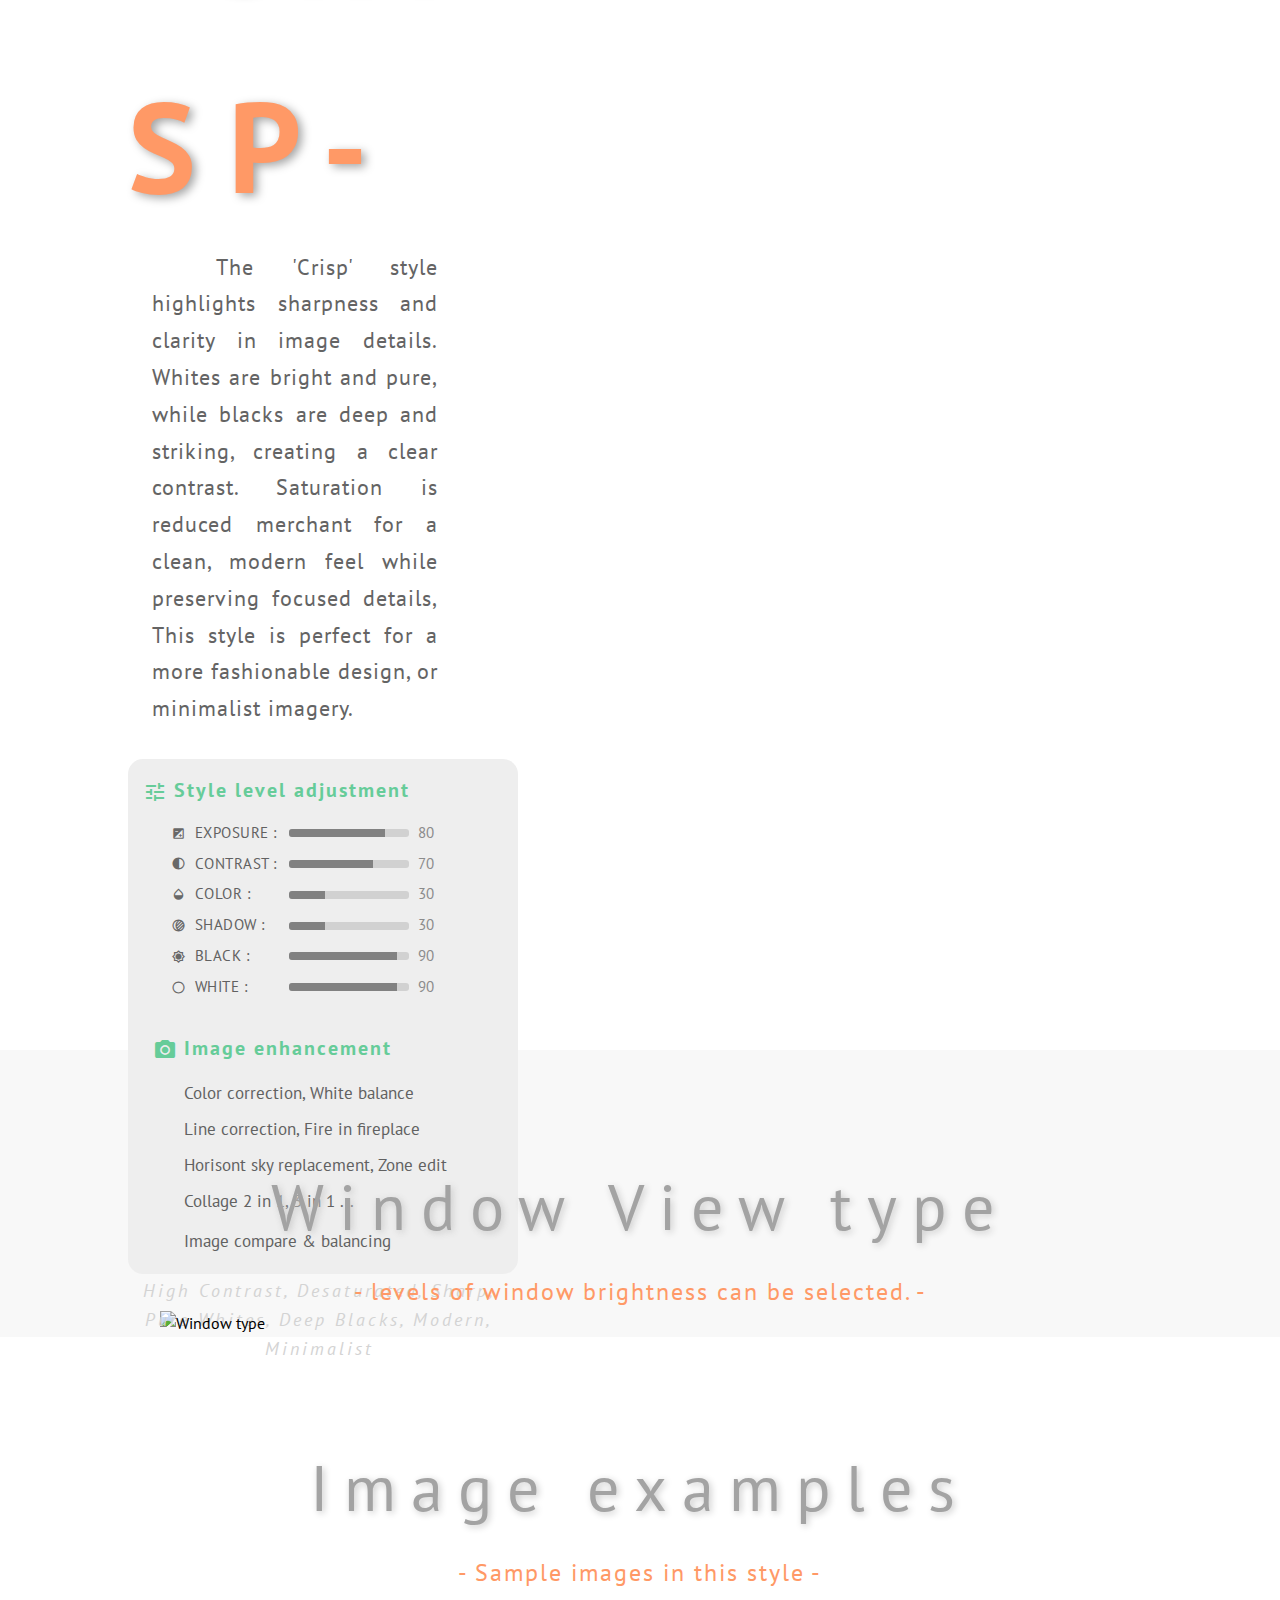
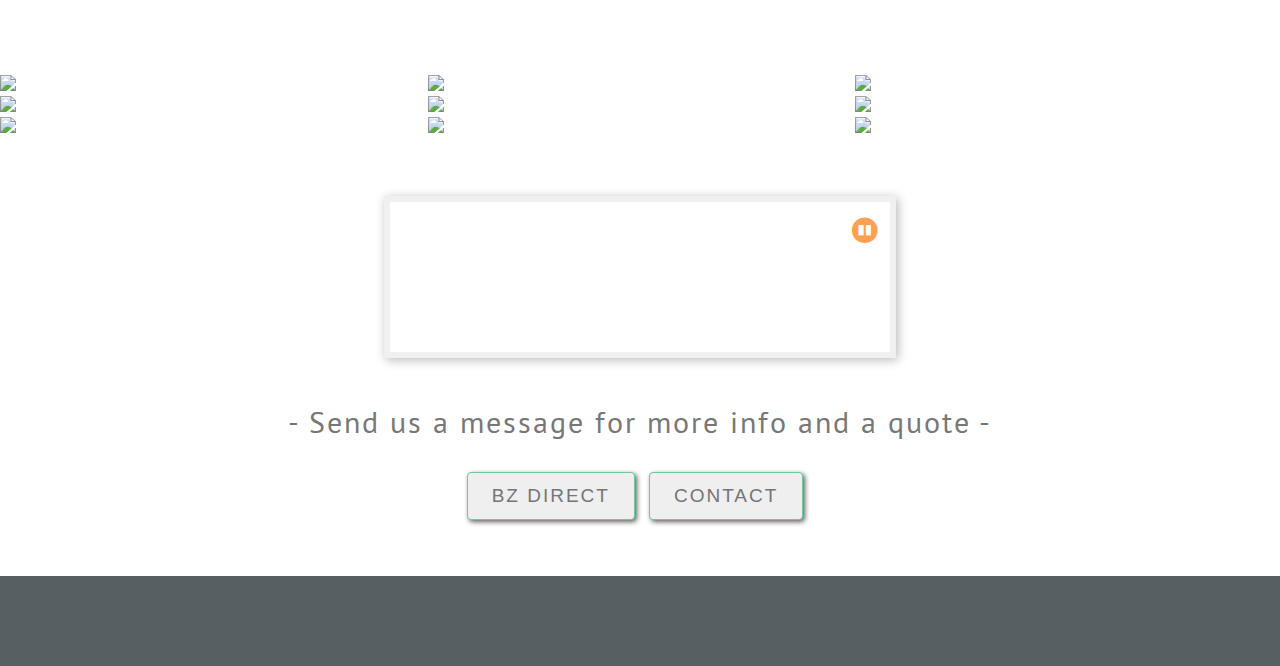
==== Crisp.html @ e900e93d "Add files via upload" ====
<!DOCTYPE html>
<html lang="en">
  <head>
    <meta charset="UTF-8" />
    <meta name="viewport" content="width=device-width, initial-scale=1.0" />
    <title>Premium real eatate Photo edit : Crisp style</title>
    <link
      rel="stylesheet"
      href="https://cdnjs.cloudflare.com/ajax/libs/aos/2.3.4/aos.css"
    />
    <link rel="stylesheet" href="style-crisp.css" />
    <link
      href="https://fonts.googleapis.com/css2?family=Material+Symbols+Outlined"
      rel="stylesheet"
    />
    <link
      href="https://fonts.googleapis.com/icon?family=Material+Icons"
      rel="stylesheet"
    />
    <!-- <link href="https://fonts.googleapis.com/css2?family=Material+Symbols+Outlined" rel="stylesheet" /> -->
    <link rel="stylesheet" href="https://cdnjs.cloudflare.com/ajax/libs/font-awesome/4.7.0/css/font-awesome.min.css">

    <style>
      @import url("https://fonts.googleapis.com/css2?family=PT+Sans:ital,wght@0,400;0,700;1,400;1,700&display=swap");
    </style>
    
    <!-- <style>
        .material-symbols-outlined {
          font-variation-settings:
          'FILL' 0,
          'wght' 300,
          'GRAD' 0,
          'opsz' 22
          
          
        }
        </style> -->


        <style>
       ::selection {
            background-color: #66cc99;
        }

        </style>

    <link rel="icon" type="image/svg+xml" href="Media/favicon.svg">
    <link rel="alternate icon" type="image/png" href="Media/favicon.png">
    <button onclick="topFunction()" id="btnGototop" title="Go to top" class="fa fa-angle-double-up"></button>
      
  </head>
  <body>
    <div class="container">


<!-- 
      <div id="anchor-tag">
        <a href="Media/Crisp/Bathroom_Crisp_SFT_sv4_102.jpg">
            <img src="Media/Crisp/Bathroom_Crisp_SFT_sv4_102.jpg" />
        </a>
        <a href="img/img2.jpg">
            <img src="img/thumb2.jpg" />
        </a>
        ...
    </div> -->

      
      <main>
        <section class="profile-section">
          <div class="text-content" data-aos="fade-right">
            <h1 class="edit-style">PREMIUM REAL ESTATE</h1>
            <h2 class="name">- C R I S P -</h2>
            <p class="description" style="text-indent: 4rem">
              The 'Crisp' style highlights sharpness and clarity in image details. Whites are bright and pure, while blacks are deep and striking, creating a clear contrast. Saturation is reduced merchant for a clean, modern feel while preserving focused details, This style is perfect for a more fashionable design, or minimalist imagery.
            </p>

            <div class="footer-header" style="justify-content: space-between">
              <div class="skilldiv">
                <span class="topic-FH">
                  <i class="material-icons">&#xe429;</i> Style level
                  adjustment</span
                >
                <div class="skills">
                  <div class="skill">
                    <span
                      class="material-symbols-outlined"
                      id="material-symbols-outlined-fix"
                    >
                      exposure
                    </span>
                    <span class="skill-label"> EXPOSURE :</span>
                    <div class="skill-bar">
                      <div class="skill-level" style="width: 80%"></div>
                    </div>
                    <span class="skill-value">80</span>
                  </div>

                  <div class="skill">
                    <span
                      class="material-symbols-outlined"
                      id="material-symbols-outlined-fix"
                    >
                      contrast
                    </span>
                    <span class="skill-label"> CONTRAST : </span>
                    <div class="skill-bar">
                      <div class="skill-level" style="width: 70%"></div>
                    </div>
                    <span class="skill-value">70</span>
                  </div>

                  <div class="skill">
                    <span
                      class="material-symbols-outlined"
                      id="material-symbols-outlined-fix"
                    >
                      opacity
                    </span>
                    <span class="skill-label"> COLOR :</span>
                    <div class="skill-bar">
                      <div class="skill-level" style="width: 30%"></div>
                    </div>
                    <span class="skill-value">30</span>
                  </div>

                  <div class="skill">
                    <span
                      class="material-symbols-outlined"
                      id="material-symbols-outlined-fix"
                    >
                      ev_shadow
                    </span>
                    <span class="skill-label"> SHADOW :</span>
                    <div class="skill-bar">
                      <div class="skill-level" style="width: 30%"></div>
                    </div>
                    <span class="skill-value">30</span>
                  </div>

                  <div class="skill">
                    <span
                      class="material-symbols-outlined"
                      id="material-symbols-outlined-fix"
                    >
                      brightness_7
                    </span>
                    <span class="skill-label"> BLACK :</span>
                    <div class="skill-bar">
                      <div class="skill-level" style="width: 90%"></div>
                    </div>
                    <span class="skill-value">90</span>
                  </div>

                  <div class="skill">
                    <span
                      class="material-symbols-outlined"
                      id="material-symbols-outlined-fix"
                    >
                      circle
                    </span>
                    <span class="skill-label"> WHITE :</span>
                    <div class="skill-bar">
                      <div class="skill-level" style="width: 90%"></div>
                    </div>
                    <span class="skill-value">90</span>
                  </div>
                </div>
              </div>

              <!-- ช่อง 2 -->

              <div class="skilldiv2">
                <span class="topic-FH">
                  <i class="material-icons">&#xe3b0;</i> Image enhancement</span
                >
                <div class="skills">
                  <div class="skill2">
                    <span class="skill-label">
                      Color correction, White balance
                    </span>
                  </div>

                  <div class="skill2">
                    <span class="skill-label">
                      Line correction, Fire in fireplace</span
                    >
                  </div>

                  <div class="skill2">
                    <span class="skill-label">
                      Horisont sky replacement, Zone edit
                    </span>
                  </div>

                  <div class="skill2">
                    <span class="skill-label">
                      Collage 2 in 1, 3 in 1 ...
                    </span>
                  </div>

                  <div class="skill2">
                    <span class="skill-label"> </span>
                  </div>

                  <div class="skill2">
                    <span class="skill-label"> Image compare & balancing</span>
                  </div>
                </div>
              </div>
            </div>
            <div class="keyword">
              <p class="keyword-style">
                High Contrast, Desaturated, Sharp, Pure Whites, Deep Blacks, Modern, Minimalist
              </p>
            </div>
            <!-- <button class="email-btn">EMAIL ME</button> -->
          </div>

          <div class="image-content" data-aos="fade-left">
            <a href="https://baezeni.com/home" target="_blank"><img
              src="Media/baezeni-logos-idzjMY-PIu.png"
              alt="Logo"
              class="logo"
              
            /></a>
          </div>
        </section>

      </main>


       



      <section class="picture-section">
        <br />
        <p class="style-title">Window View type</p>
        <p class="style-subtitle" >
          - levels of window brightness can be selected. -
        </p>
       

        <img
          src="/Media/window-type.png"
          alt="Window type"

          class="img-window"
          class="image-examples"
          data-aos="fade-up"
          data-aos-duration="1500"
  
        />

      </section>

      <section class="image-examples"
    

        data-aos="fade-zoom-in"
        data-aos-easing="ease-in-back"
        data-aos-delay="400"
        data-aos-offset="0"
      >
        <p class="style-title">Image examples</p>
        <p class="style-subtitle">
            - Sample images in this style -
          </p>
        <br />
        <br />
        <br />
        <div class="box-img" > 
          <div class="img-log">
            
            <img src="/Media/Crisp/Kitchen_Crisp_553115-420-1_038_1.jpg" />
            <img src="/Media/Crisp/Bedroom_Crisp_01.jpg" />
            <img src="/Media/Crisp/Livingroom_Crisp_sv357_17.jpg" />
           
          </div>

          <div class="img-log">
            <img src="/Media/Crisp/Livingroom_Crisp_KT_DSC_5914.jpg" />
            <img src="/Media/Crisp/Kitchen_Crisp_KT_DSC_6404.jpg" />
            <img src="/Media/Crisp/Bedroom_Crisp_KT_DSC_5942.jpg" />
      
          </div>

          <div class="img-log">
            <img src="/Media/Crisp/Bathroom_Crisp_SFT_sv4_102.jpg" />
            <img src="/Media/Crisp/Bedroom_Crisp_KT_DSC_2190.jpg" />
            <img src="/Media/Crisp/Kitchen_Crisp_KT_DSC_9840.jpg" />
          
          </div>
        </div>
      </section>




      <section class="video">
        <br />

          <!-- <button id="BtnPlayPause" onclick="PlaypauseFunction()">
            <i class="fa fa-play-circle" id="playPauseIcon"></i>
          </button> -->
       
          
          <section class="video-section">
            <div class="div-btnplaypause">
              <a id="BtnPlayPause" onclick="PlaypauseFunction()">
                <i class="fa fa-pause-circle" id="playPauseIcon"></i>
              </a>
            </div> 
            
            <video autoplay muted loop id="myVideo">
              <source src="/Media/PhotoEstate_09-01-2025.mp4" type="video/mp4">
            </video>
          </section>
          <!-- <button id="BtnPlayPause" onclick="PlaypauseFunction()">
            <i class="fa fa-play-circle" id="playPauseIcon"></i>
          </button>
                   
        <section class="video-section">
   
          <video autoplay muted loop id="myVideo" >
            <source src="/Media/PhotoEstate_09-01-2025.mp4" type="video/mp4">
          </video>


     

        </section> -->


<div class="contact">
  <p class="style-subtitle-grey">
    - Send us a message for more info and a quote -
  </p>
  <br>
  <a href="https://bzdirect.baezeni.com" target="_blank"><button class="button" >
  BZ DIRECT
  </button></a> 

  <a href="https://baezeni.com/contact?interested=photo" target="_blank"><button class="button" >
    CONTACT
    </button></a> 

</div>

    
        <!-- <h2>

          fdfdsgf
        </h2> -->
 
        <br>
      
      </section>


<footer>


    <div class="footer">
        <div class="footer-content">
            <br>
        <div class="footer-section about">
            <h1 class="logo-text">
</div>
</footer>

    </div>

    <script src="https://cdnjs.cloudflare.com/ajax/libs/aos/2.3.4/aos.js"></script>
    <script src="script.js"></script>
  </body>
</html>
---- style-crisp.css ----
/* Global Styles */
* {
    margin: 0;
    padding: 0;
    box-sizing: border-box;

  
}


body {
    font-family: PT Sans , serif;
    line-height: 1.6;
    background-color: #ffffff;
    
    
}


.material-icons{
    vertical-align: middle;
    font-size: 30px;
}


#material-symbols-outlined-fix{
    vertical-align: middle;
    text-align: right;
    font-size: 15px;
    color: rgb(104, 104, 104);

}

.container {
    /* max-width: 1400px; */
    width: 100%;
    margin: 0 auto;
    /* padding: 20px; */
}

/* Header */
header {
    width: 1700px;
    position: relative;
    margin-bottom: 40px;
}

/* Profile Section */
.profile-section {
    display: grid;
    align-content: center;
    grid-template-columns: 0.6fr 1fr;
    gap: 0px;
    padding-left: 8rem;
    width: 100%;
    height: 1050px;
    /* background-color: #ffffff; */
    background-image: url('/Media/Livingroom_Crisp_sv357_17.jpg');
    background-size: cover;
    background-repeat: no-repeat;
    background-position: center;
    
    }


.image-content {
    position: relative;
    height: 1000px;
    overflow: hidden;

}

.image-content .preview-style {
    width: 100%;
    height: 100%;
    object-fit: cover; 
    /* object-position: inherit; */

}

.logo {
    position: absolute;
    top: 0px;
    right: 35px;
    width: 300px;
    /* height: auto; */
    z-index: 10; /* Ensure logo stays on top */
}

.text-content {
    padding-right: 20px;
    margin-right: 35px;
    /* background-color: #f0f0f0; */
    
}



.edit-style {
    font-size: 2rem;
    color: #919191;
    /* margin-bottom: 10px; */
    margin-top: 50px;
    letter-spacing: 5px;
    font-weight:500;
    font-style: italic;
    z-index: 1;
    /* background-color: #f1f1f1 ; */
    
}

.name {
    font-size: 8rem;
    margin-top: 0px ;
    margin-bottom: 0px;
    color: #ff9966;
    text-shadow: #a5a5a5 4px 3px 10px;
    /* text-shadow: #fff 1px 1px 0; */
}

.description {
    font-weight:lighter;
    margin-bottom: 2rem;
    padding-right: 5rem;
    padding-left: 1.5rem;
    color: #646464;
    line-height: 2.3rem;
    font-size: 22px;
    /* background-color: #fff, ; */
    text-align:justify;
    letter-spacing: 1px;

    /* letter-spacing: 0.4rem; */
    
  
}

/* Skills */
.footer-header{

    padding: 15px 15px 0;
    background-color: #eeeeee;
    border-radius: 15px;
    margin-top :30px;
    display: flex;
    justify-content: space-between;
    /* align-items: center; */
    flex-wrap: wrap;
    gap: 1rem;


    }
    

.keyword-style{
    margin-top: 3px;
    color: rgb(211, 211, 211);
    font-size: 18px;
    text-align: center;
    letter-spacing: 3px;
    /* background-color: #f7f7f7; */
    padding-right: 0.5rem;
    font-style: italic;
    
    
    

}


.skills {
    
    width: fit-content;
    width: 350px;
    /* margin-bottom: 22px; */
    /* background-color: #ffffff; */
    padding: 0.8rem;
    /* border-radius: 8px; */
    
    
    
    
}

/* ..material-symbols-outlined {
    vertical-align: baseline;

} */

.topic-FH{
    font-size: 20px;
    font-weight:700;
    color: #66cc99;
    letter-spacing: 2px;

}

.skill {
    font-weight: lighter;
    margin-bottom: 2px;
    display: grid;
    grid-template-columns: 30px 85px 120px 30px;
    /* grid-template-columns: 80px 1.4fr 30px; */
    /* grid-template-columns: 120px 1.5fr 30px; */
    line-height: 1.8rem;
    align-items: center;
    /* gap: 15px; */
    gap: 9px;
    font-size: 15px;
    color: #616161;
    letter-spacing: 0.5px;
    /* padding-left: 18px; */
    
    
}
/* 
.skill-label-icon{
text-align: center;

} */

.skill-bar {
    height: 8px;
    background-color: #d1d1d1;
    border-radius: 3px;
    overflow: hidden;
}

.skill-level {
    height: 100%;
    background-color: #818181;
    transition: width 1s ease-in-out;
        align-items: center;
}

.skill-value {
    /* font-weight: bold; */
    font-size: 15px;
    vertical-align: baseline;
    align-items: center;
    color: #8b8b8b;
    
}


/* .skill-bar {
    height: 8px;
    background-color: #e0e0e0;
    border-radius: 3px;
    overflow: hidden;
}

.skill-level {
    height: 100%;
    background-color: #bbbbbb;
    transition: width 1s ease-in-out;
        align-items: center;
} */


.skilldiv2{
    padding-left: 10px;
}

.skill2 {
    font-weight: lighter;
    margin-bottom: 4px;
    display: grid;
    /* grid-template-columns: 120px 1.5fr 30px; */
    line-height: 2rem;
    align-items: center;
    gap: 15px;
    font-size: 17px;
    color: #616161;
    padding-left: 18px;

}

.skill-label2 {
    /* font-weight: bold; */
    font-size: 15px;
    vertical-align: baseline;
    align-items: center;
    color: #999999;

    
}


/* Modal */
/* .modal {
    display: none;
    position: fixed;
    top: 0;
    left: 0;
    width: 100%;
    height: 100%;
    background-color: rgba(0,0,0,0.9);
    z-index: 1000;
}

.modal-content {
    margin: auto;
    display: block;
    max-width: 100%;
    max-height: 90vh;
}

.close {
    position: absolute;
    right: 25px;
    top: 10px;
    color: #f1f1f1;
    font-size: 40px;
    cursor: pointer;
}
 */



.picture-section {
    background-color: rgb(248, 248, 248);

}

.picture-section .img-window{

    display: block;
    margin-left: auto;
    margin-right: auto;
    width: 75%;

}




.style-title{
    font-size: 4rem;
    padding-top: 80px;
    color: hwb(0 64% 36%);
    font-weight: lighter;
    text-align: center;
    letter-spacing: 15px;
    /* margin-top: 10px;
    background-color: #fff, ; */
    text-shadow: #c9c9c9 2px 2px 7px;

}


.style-subtitle{
    margin-top: 15px;
    text-align: center;
    font-size: 1.5rem;
    color: #ff9966;
    font-weight: lighter;
    letter-spacing: 2px;
}



.style-subtitle-grey{
    margin-top: 10px;
    text-align: center;
    font-size: 1.9rem;
    color: #777777;
    font-weight: lighter;
    letter-spacing: 2px;
}




/* .image-examples{



} */

.image-examples{
width: 100%;
display: flex;
flex-direction: column;
justify-content: center;
text-align: center;
margin: 20px 60px 0px 0px;
background-color: #ffffff;


/* -webkit-user-select: none; 
-ms-user-select: none; 
user-select: none;  */
}


.box-img{
display: flex;
flex-direction: row;
justify-content: space-between;
align-items:center;
margin-bottom: 8px;

}

.img-log{
    display: flex;
    flex-direction: column;
    /* width: 33.1%; */
    width: 33.2%;

}


.img-log img{
    padding-top: 5px;
    user-select: none;
}



/* Responsive Design */
@media (max-width: 992px) {
    .image-content {
        height: 560px;
    }
    
    .logo {
        width: 220px;
    }
}

@media (max-width: 768px) {
    .profile-section {
        grid-template-columns: 0.5fr;
    }
    
    .text-content {
        padding-right: 0;
        order: 2; /* Move text content below image on mobile */
    }
    
    .image-content {
        order: 1; /* Move image to top on mobile */
        height: 560px;
    }
    
    .skill {
        grid-template-columns: 100px 0.5fr 40px;
    }
    
    .name {
        font-size: 2.5rem;
    }
}

@media (max-width: 475px) {
    .container {
        padding: 10px;
    }
    
    .name {
        font-size: 2rem;
    }
    
    .skill {
        grid-template-columns: 80px 0.5fr 30px;
    }
    
    .image-content {
        height: 576px;
    }
    
    .logo {
        width: 90px;
        top: 10px;
        right: 10px;
    }

    /* .style-title{
        font-size: 2rem;
        padding-top: 30px;
        letter-spacing: 10px;
    }
    
    
    .style-subtitle{
        text-align: center;
        font-size: 0.5rem;
        color: #ff9966;
        font-weight: lighter;
        letter-spacing: 1px;
    } */
    
}





/* Add these styles to your styles.css file */
.modal {
    display: none;
    position: fixed;
    top: 0;
    left: 0;
    width: 100%;
    height: 100%;
    background-color: rgba(31, 31, 31, 0.9);
    z-index: 1000;
    justify-content: center;
    align-items: center;
    padding: 20px;
    user-select: none;
}

.modal-content {
    max-width: 80%;
    max-height: 80vh;
    object-fit: contain;
    margin: auto;
    display: block;
}

.close {
    position: absolute;
    top: 15px;
    right: 35px;
    color: #f1f1f1;
    font-size: 80px;
    font-weight: bold;
    cursor: pointer;
    z-index: 1001;
    transition: color 0.3s ease;
}

.close:hover {
    color: #bbb;
}

/* Add hover effect to gallery images */
.img-log img {
    transition: opacity 0.3s ease;
}

.img-log img:hover {
    opacity: 0.5;
}

/* Navigation buttons */
.nav-btn {
    position: absolute;
    top: 50%;
    transform: translateY(-50%);
    background-color: rgba(255, 255, 255, 0.1);
    color: #fff;
    border: none;
    padding: 15px 25px;
    cursor: pointer;
    font-size: 24px;
    transition: all 0.3s ease;
    z-index: 1001;
    border-radius: 5px;
}

.nav-btn:hover {
    background-color: rgba(255, 255, 255, 0.2);
}

.prev-btn {
    left: 20px;
}

.next-btn {
    right: 20px;
}

/* Disable button styles */
.nav-btn:disabled {
    opacity: 0.5;
    cursor: not-allowed;
}

/* Responsive adjustments */
@media (max-width: 768px) {
    .nav-btn {
        padding: 10px 15px;
        font-size: 18px;
    }
    
    .close {
        right: 15px;
        top: 10px;
        font-size: 30px;
    }
}


.video-section{
    height: 500px;
    /* background-color: #ffffff; */


}




.footer{
    height: 90px;
    background-color: #575f63;


}



#btnGototop {
    display: none; /* Hidden by default */
    position: fixed; /* Fixed/sticky position */
    bottom: 80px; /* Place the button at the bottom of the page */
    right: 40px; /* Place the button 30px from the right */
    z-index: 99; /* Make sure it does not overlap */
    border: none; /* Remove borders */
    outline: none; /* Remove outline */
    background-color: #66cc99; /* Set a background color */
    color: white; /* Text color */
    cursor: pointer; /* Add a mouse pointer on hover */
    padding: 20px; /* Some padding */
    width: 60px;
    height: 60px;
    border-radius: 0 px; /* Rounded corners */
    font-size: 30px; /* Increase font size */
    align-items: center;
  }
  
  #btnGototop:hover {
    background-color: #c9c9c9; /* Add a dark-grey background on hover */
  }




  #prevent-select {
    -webkit-user-select: none; /* Safari */
    -ms-user-select: none; /* IE 10 and IE 11 */
    user-select: none; /* Standard syntax */
  }


  .video{
    padding-top: 30px;
    padding-bottom: 30px;
    display: block;
    margin: 0 auto;
    /* background-color: rgb(238, 238, 238); */
    background-image: url('/Media/subbanner.jpg');
    background-repeat: no-repeat;
    background-size: cover;
    
    

  }
  .video-section {
    position: relative; /* Make this a positioning context */
    display: block;
    margin: 0 auto;
    width: 40%;
    text-align: center;
    height: max-content;

  }
  
  #myVideo {
    position: relative;
    width: 100%;
    max-width: 1100px;
    height: auto;
    border: 6px solid #f0f0f0;
    box-shadow: #b9b9b9 2px 2px 10px;
    display: block;
    margin: 0 auto;
  }


  
.div-btnplaypause{
    
    position: absolute;
    top: 0px;  /* Distance from top */
    right: 1px; /* Distance from right */
    z-index: 2; /* Ensure button stays above video */
}
    
     /* position: relative;
  display: inline-block; */
  
  


  
 #BtnPlayPause{
    
    display: block;
    width: 60px;
    font-size: 30px;
    padding: 10px;
    border: none;
    color: #ffa053;
    cursor: pointer;
    background: transparent; /* Make background transparent */
    text-decoration: none; /* Remove underline from anchor tag */
    text-shadow: #ffffff 2px 1px 3px;

 }


 #BtnPlayPause:hover{
    color: rgb(65, 65, 65);


 }

 .contact{
    padding-top: 30px;
    color: #8f8f8f;
    display: block;
    margin: 0 auto;
    text-align: center;
  }
 /* 
.contact-btn{
    margin: 0 4px;
    border: none; 
    outline: none; 
    background-color: #acacac; 
    color: rgb(255, 255, 255); 
    padding: 15px; 
    font-size: 20px;
    font-weight: 300;
    border-radius: 5px;
    letter-spacing: 2px;
    box-shadow: #979797 2px 2px 5px;
}

.contact-btn:hover{
    background-color: #66cc99;
    box-shadow: #ffffff 2px 2px 30px;
    text-shadow: #b8b8b8 2px 2px 1px;
}

.contact-btn:active{
    background-color: #5a5a5a;
}
 */

 .button {
    
    display: inline-block;
    padding: 12px 24px;
    margin-right: 10px;
    border: 1px solid #66cc99;
    border-radius: 4px;
    transition: all 0.2s ease-in;
    position: relative;
    overflow: hidden;
    font-size: 19px;
    cursor: pointer;
    color: rgb(117, 117, 117);
    z-index: 1;
    letter-spacing: 2px;
    box-shadow: #616161 2px 2px 5px;
  }
  
  .button:before {
    content: "";
    position: absolute;
    left: 50%;
    transform: translateX(-50%) scaleY(1) scaleX(1.25);
    top: 100%;
    width: 140%;
    height: 180%;
    background-color: rgba(0, 0, 0, 0.05);
    border-radius: 50%;
    display: block;
    transition: all 0.5s 0.1s cubic-bezier(0.55, 0, 0.1, 1);
    z-index: -1;
  }
  
  .button:after {
    content: "";
    position: absolute;
    left: 55%;
    transform: translateX(-50%) scaleY(1) scaleX(1.45);
    top: 180%;
    width: 160%;
    height: 190%;
    background-color: #66cc99;
    border-radius: 50%;
    display: block;
    transition: all 0.5s 0.1s cubic-bezier(0.55, 0, 0.1, 1);
    z-index: -1;
  }
  
  .button:hover {
    color: #ffffff;
    border: 1px solid #66cc99;
  }
  
  .button:hover:before {
    top: -35%;
    background-color: #414141;
    transform: translateX(-50%) scaleY(1.3) scaleX(0.8);
  }
  
  .button:hover:after {
    top: -45%;
    background-color: #66cc99;
    transform: translateX(-50%) scaleY(1.3) scaleX(0.8);
  }

  /* .highlight {
    background-color: yellow;
  } */
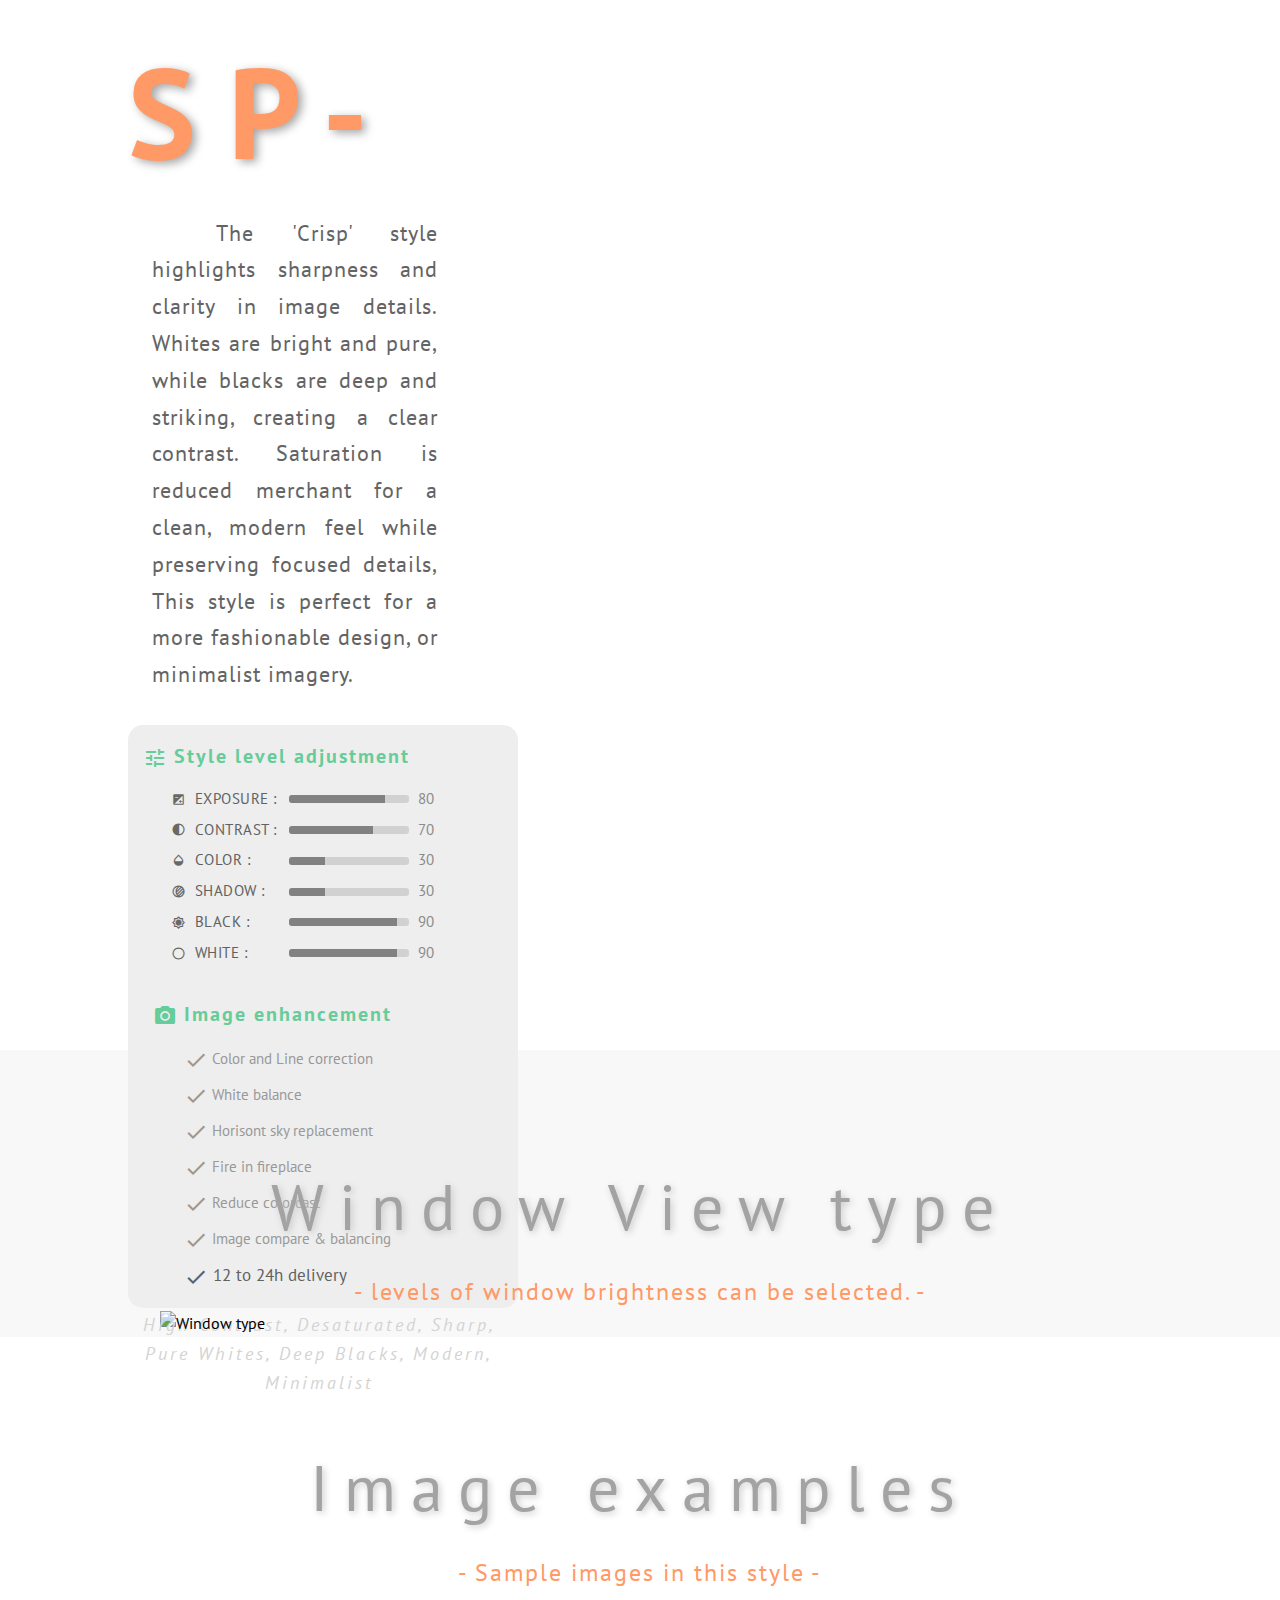
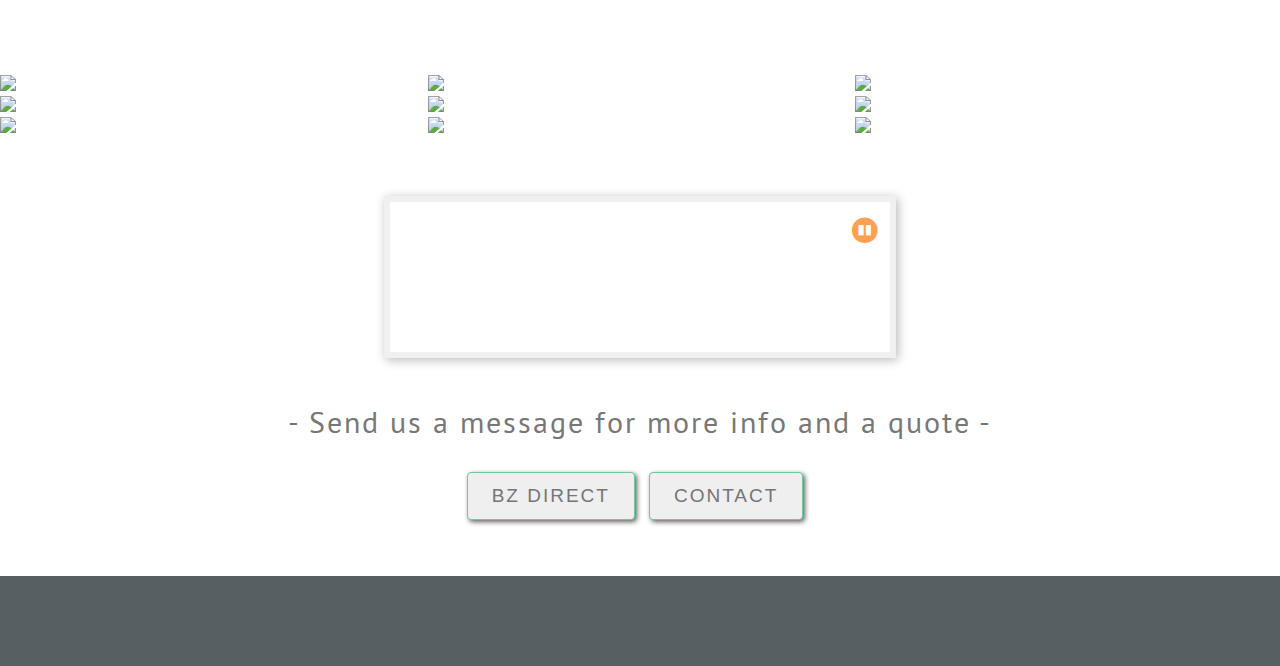
==== commit 74be9c3f: "Update Crisp.html" ====
--- a/Crisp.html
+++ b/Crisp.html
@@ -39,7 +39,7 @@
 
         <style>
        ::selection {
-            background-color: #66cc99;
+            background-color: #54ab8f;
         }
 
         </style>
@@ -175,36 +175,53 @@
                 >
                 <div class="skills">
                   <div class="skill2">
-                    <span class="skill-label">
-                      Color correction, White balance
-                    </span>
-                  </div>
-
-                  <div class="skill2">
-                    <span class="skill-label">
-                      Line correction, Fire in fireplace</span
-                    >
-                  </div>
-
-                  <div class="skill2">
-                    <span class="skill-label">
-                      Horisont sky replacement, Zone edit
-                    </span>
-                  </div>
-
-                  <div class="skill2">
-                    <span class="skill-label">
-                      Collage 2 in 1, 3 in 1 ...
-                    </span>
-                  </div>
-
-                  <div class="skill2">
-                    <span class="skill-label"> </span>
-                  </div>
-
-                  <div class="skill2">
-                    <span class="skill-label"> Image compare & balancing</span>
-                  </div>
+                    
+                    <span class="skill-label2">
+                      <span class="material-icons" id="material-symbols-outlined-orange">done</span>
+                      Color and Line correction
+                    </span>
+                  </div>
+
+                  <div class="skill2">
+                    <span class="skill-label2">
+                      <span class="material-icons" id="material-symbols-outlined-orange">done</span>
+                      White balance
+                    </span
+                    >
+                  </div>
+
+                  <div class="skill2">
+                    <span class="skill-label2">
+                      <span class="material-icons" id="material-symbols-outlined-orange">done</span>
+                      Horisont sky replacement
+                    </span>
+                  </div>
+
+                  <div class="skill2">
+                    <span class="skill-label2">
+                      <span class="material-icons" id="material-symbols-outlined-orange">done</span>
+                      Fire in fireplace
+                    </span>
+                  </div>
+
+                  <div class="skill2">
+                    
+                    <span class="skill-label2"> 
+                      <span class="material-icons" id="material-symbols-outlined-orange">done</span>
+                      Reduce colorcast</span>
+                  </div>
+
+                  <div class="skill2">
+                    <span class="skill-label2">   <span class="material-icons" id="material-symbols-outlined-orange">done</span>
+                    Image compare & balancing</span>
+                  </div>
+
+
+                  <div class="skill2">
+                    <span class="skill-label3">   <span class="material-icons" id="material-symbols-outlined-orange">done</span>
+                    12 to 24h delivery </span>
+                  </div>
+
                 </div>
               </div>
             </div>
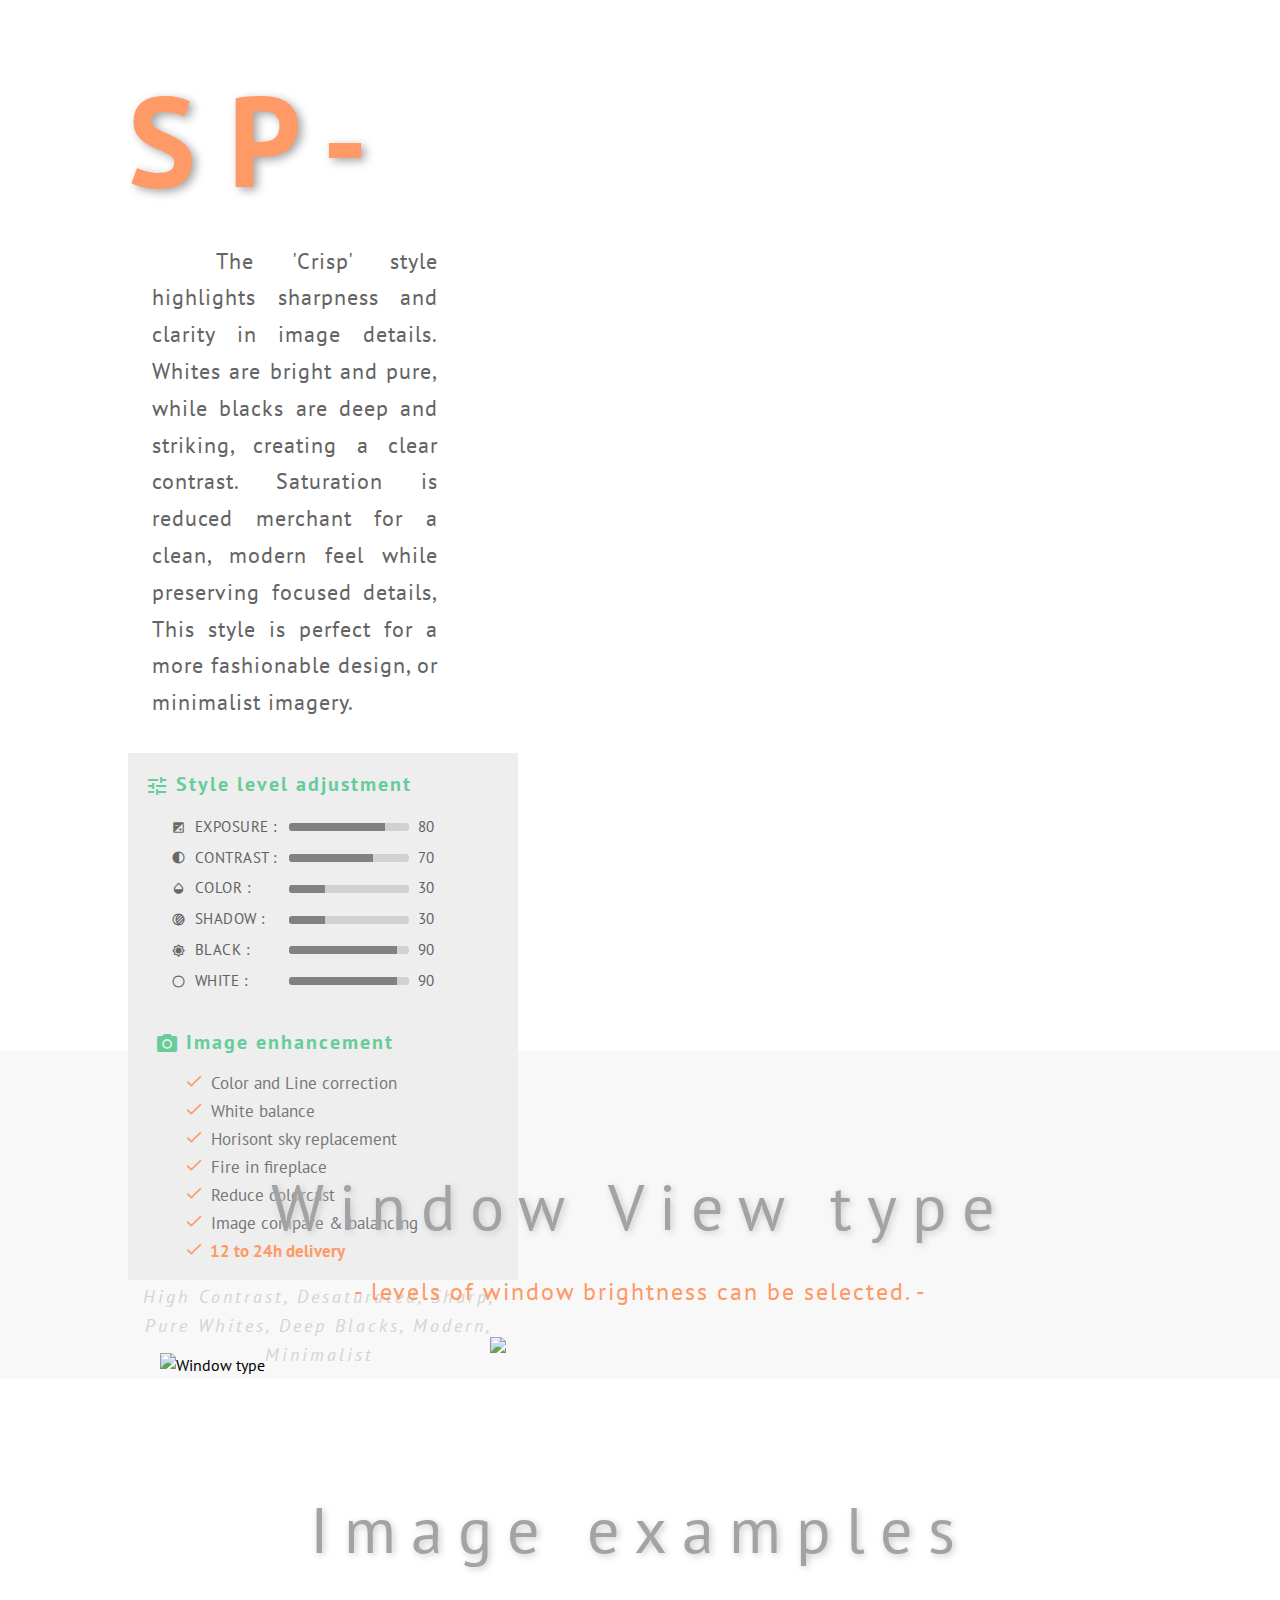
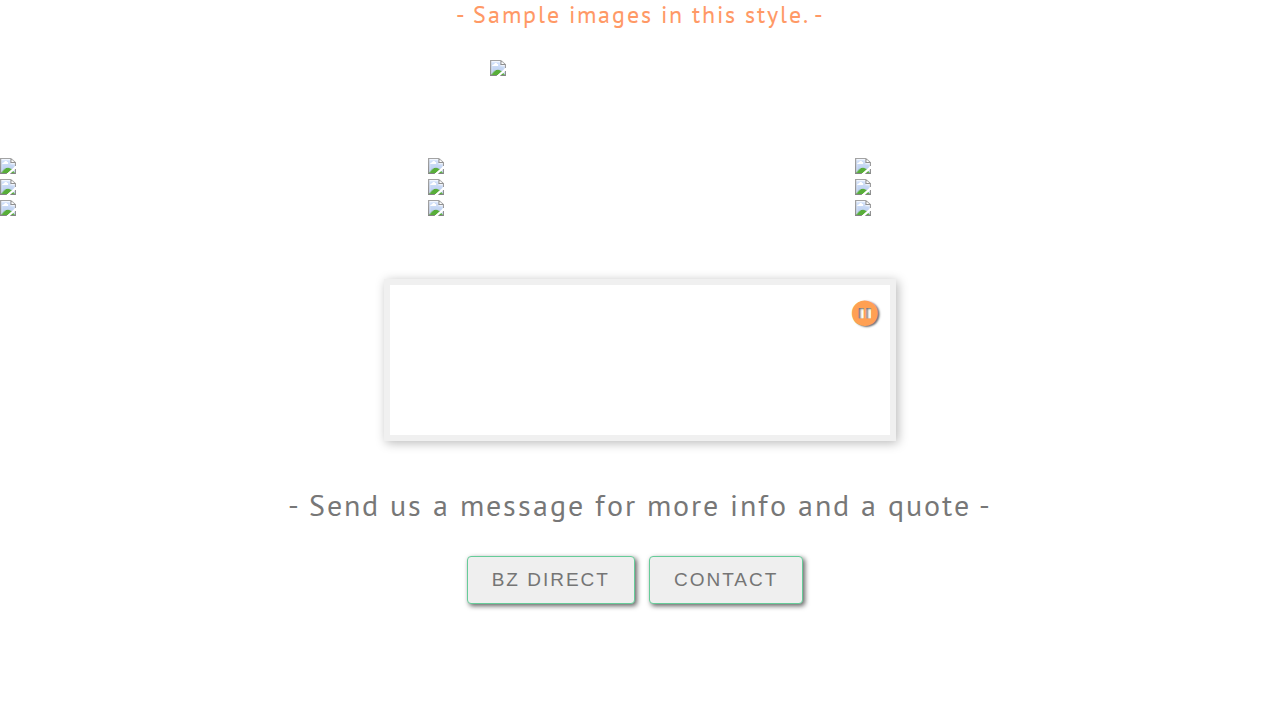
==== commit 4d61c001: "Update Crisp.html" ====
--- a/Crisp.html
+++ b/Crisp.html
@@ -17,61 +17,42 @@
       href="https://fonts.googleapis.com/icon?family=Material+Icons"
       rel="stylesheet"
     />
-    <!-- <link href="https://fonts.googleapis.com/css2?family=Material+Symbols+Outlined" rel="stylesheet" /> -->
-    <link rel="stylesheet" href="https://cdnjs.cloudflare.com/ajax/libs/font-awesome/4.7.0/css/font-awesome.min.css">
+    <link
+      rel="stylesheet"
+      href="https://cdnjs.cloudflare.com/ajax/libs/font-awesome/4.7.0/css/font-awesome.min.css"
+    />
 
     <style>
       @import url("https://fonts.googleapis.com/css2?family=PT+Sans:ital,wght@0,400;0,700;1,400;1,700&display=swap");
+
+      ::selection {
+        background-color: #54ab8f;
+      }
     </style>
-    
-    <!-- <style>
-        .material-symbols-outlined {
-          font-variation-settings:
-          'FILL' 0,
-          'wght' 300,
-          'GRAD' 0,
-          'opsz' 22
-          
-          
-        }
-        </style> -->
-
-
-        <style>
-       ::selection {
-            background-color: #54ab8f;
-        }
-
-        </style>
-
-    <link rel="icon" type="image/svg+xml" href="Media/favicon.svg">
-    <link rel="alternate icon" type="image/png" href="Media/favicon.png">
-    <button onclick="topFunction()" id="btnGototop" title="Go to top" class="fa fa-angle-double-up"></button>
-      
+
+    <link rel="icon" type="image/svg+xml" href="Media/favicon.svg" />
+    <link rel="alternate icon" type="image/png" href="Media/favicon.png" />
+    <button
+      onclick="topFunction()"
+      id="btnGototop"
+      title="Go to top"
+      class="fa fa-angle-double-up"
+    ></button>
   </head>
   <body>
     <div class="container">
-
-
-<!-- 
-      <div id="anchor-tag">
-        <a href="Media/Crisp/Bathroom_Crisp_SFT_sv4_102.jpg">
-            <img src="Media/Crisp/Bathroom_Crisp_SFT_sv4_102.jpg" />
-        </a>
-        <a href="img/img2.jpg">
-            <img src="img/thumb2.jpg" />
-        </a>
-        ...
-    </div> -->
-
-      
       <main>
         <section class="profile-section">
           <div class="text-content" data-aos="fade-right">
             <h1 class="edit-style">PREMIUM REAL ESTATE</h1>
             <h2 class="name">- C R I S P -</h2>
             <p class="description" style="text-indent: 4rem">
-              The 'Crisp' style highlights sharpness and clarity in image details. Whites are bright and pure, while blacks are deep and striking, creating a clear contrast. Saturation is reduced merchant for a clean, modern feel while preserving focused details, This style is perfect for a more fashionable design, or minimalist imagery.
+              The 'Crisp' style highlights sharpness and clarity in image
+              details. Whites are bright and pure, while blacks are deep and
+              striking, creating a clear contrast. Saturation is reduced
+              merchant for a clean, modern feel while preserving focused
+              details, This style is perfect for a more fashionable design, or
+              minimalist imagery.
             </p>
 
             <div class="footer-header" style="justify-content: space-between">
@@ -167,225 +148,210 @@
                 </div>
               </div>
 
-              <!-- ช่อง 2 -->
-
               <div class="skilldiv2">
                 <span class="topic-FH">
                   <i class="material-icons">&#xe3b0;</i> Image enhancement</span
                 >
                 <div class="skills">
                   <div class="skill2">
-                    
-                    <span class="skill-label2">
-                      <span class="material-icons" id="material-symbols-outlined-orange">done</span>
+                    <span class="skill-label2">
+                      <span
+                        class="material-icons"
+                        id="material-symbols-outlined-orange"
+                        >done</span
+                      >
                       Color and Line correction
                     </span>
                   </div>
 
                   <div class="skill2">
                     <span class="skill-label2">
-                      <span class="material-icons" id="material-symbols-outlined-orange">done</span>
+                      <span
+                        class="material-icons"
+                        id="material-symbols-outlined-orange"
+                        >done</span
+                      >
                       White balance
-                    </span
-                    >
-                  </div>
-
-                  <div class="skill2">
-                    <span class="skill-label2">
-                      <span class="material-icons" id="material-symbols-outlined-orange">done</span>
+                    </span>
+                  </div>
+
+                  <div class="skill2">
+                    <span class="skill-label2">
+                      <span
+                        class="material-icons"
+                        id="material-symbols-outlined-orange"
+                        >done</span
+                      >
                       Horisont sky replacement
                     </span>
                   </div>
 
                   <div class="skill2">
                     <span class="skill-label2">
-                      <span class="material-icons" id="material-symbols-outlined-orange">done</span>
+                      <span
+                        class="material-icons"
+                        id="material-symbols-outlined-orange"
+                        >done</span
+                      >
                       Fire in fireplace
                     </span>
                   </div>
 
                   <div class="skill2">
-                    
-                    <span class="skill-label2"> 
-                      <span class="material-icons" id="material-symbols-outlined-orange">done</span>
-                      Reduce colorcast</span>
-                  </div>
-
-                  <div class="skill2">
-                    <span class="skill-label2">   <span class="material-icons" id="material-symbols-outlined-orange">done</span>
-                    Image compare & balancing</span>
-                  </div>
-
-
-                  <div class="skill2">
-                    <span class="skill-label3">   <span class="material-icons" id="material-symbols-outlined-orange">done</span>
-                    12 to 24h delivery </span>
-                  </div>
-
+                    <span class="skill-label2">
+                      <span
+                        class="material-icons"
+                        id="material-symbols-outlined-orange"
+                        >done</span
+                      >
+                      Reduce colorcast</span
+                    >
+                  </div>
+
+                  <div class="skill2">
+                    <span class="skill-label2">
+                      <span
+                        class="material-icons"
+                        id="material-symbols-outlined-orange"
+                        >done</span
+                      >
+                      Image compare & balancing</span
+                    >
+                  </div>
+
+                  <div class="skill2">
+                    <span class="skill-label3">
+                      <span
+                        class="material-icons"
+                        id="material-symbols-outlined-orange"
+                        >done</span
+                      >
+                      12 to 24h delivery
+                    </span>
+                  </div>
                 </div>
               </div>
             </div>
             <div class="keyword">
               <p class="keyword-style">
-                High Contrast, Desaturated, Sharp, Pure Whites, Deep Blacks, Modern, Minimalist
+                High Contrast, Desaturated, Sharp, Pure Whites, Deep Blacks,
+                Modern, Minimalist
               </p>
             </div>
-            <!-- <button class="email-btn">EMAIL ME</button> -->
           </div>
 
           <div class="image-content" data-aos="fade-left">
-            <a href="https://baezeni.com/home" target="_blank"><img
-              src="Media/baezeni-logos-idzjMY-PIu.png"
-              alt="Logo"
-              class="logo"
-              
+            <a href="https://baezeni.com/home" target="_blank"
+              ><img
+                src="Media/baezeni-logos-idzjMY-PIu.png"
+                alt="Logo"
+                class="logo"
             /></a>
           </div>
         </section>
-
       </main>
 
-
-       
-
-
-
       <section class="picture-section">
         <br />
         <p class="style-title">Window View type</p>
-        <p class="style-subtitle" >
+        <p class="style-subtitle">
           - levels of window brightness can be selected. -
         </p>
-       
+        <br />
+        <img src="/Media/linie-gruen-n.png" id="line-style" style="user-select: none;" />
 
         <img
           src="/Media/window-type.png"
           alt="Window type"
-
           class="img-window"
           class="image-examples"
           data-aos="fade-up"
           data-aos-duration="1500"
-  
         />
-
       </section>
-
-      <section class="image-examples"
-    
-
+      <section
+        class="image-examples"
         data-aos="fade-zoom-in"
         data-aos-easing="ease-in-back"
         data-aos-delay="400"
         data-aos-offset="0"
       >
         <p class="style-title">Image examples</p>
-        <p class="style-subtitle">
-            - Sample images in this style -
-          </p>
-        <br />
-        <br />
-        <br />
-        <div class="box-img" > 
+        <p class="style-subtitle">- Sample images in this style. -</p>
+
+        <br />
+        <img src="/Media/linie-gruen-n.png" id="line-style" />
+
+        <br />
+        <br />
+
+        <br />
+        <div class="box-img">
           <div class="img-log">
-            
             <img src="/Media/Crisp/Kitchen_Crisp_553115-420-1_038_1.jpg" />
             <img src="/Media/Crisp/Bedroom_Crisp_01.jpg" />
             <img src="/Media/Crisp/Livingroom_Crisp_sv357_17.jpg" />
-           
           </div>
 
           <div class="img-log">
             <img src="/Media/Crisp/Livingroom_Crisp_KT_DSC_5914.jpg" />
             <img src="/Media/Crisp/Kitchen_Crisp_KT_DSC_6404.jpg" />
             <img src="/Media/Crisp/Bedroom_Crisp_KT_DSC_5942.jpg" />
-      
           </div>
 
           <div class="img-log">
             <img src="/Media/Crisp/Bathroom_Crisp_SFT_sv4_102.jpg" />
             <img src="/Media/Crisp/Bedroom_Crisp_KT_DSC_2190.jpg" />
             <img src="/Media/Crisp/Kitchen_Crisp_KT_DSC_9840.jpg" />
-          
           </div>
         </div>
       </section>
 
-
-
-
       <section class="video">
         <br />
 
-          <!-- <button id="BtnPlayPause" onclick="PlaypauseFunction()">
-            <i class="fa fa-play-circle" id="playPauseIcon"></i>
-          </button> -->
-       
-          
-          <section class="video-section">
-            <div class="div-btnplaypause">
-              <a id="BtnPlayPause" onclick="PlaypauseFunction()">
-                <i class="fa fa-pause-circle" id="playPauseIcon"></i>
-              </a>
-            </div> 
-            
-            <video autoplay muted loop id="myVideo">
-              <source src="/Media/PhotoEstate_09-01-2025.mp4" type="video/mp4">
-            </video>
-          </section>
-          <!-- <button id="BtnPlayPause" onclick="PlaypauseFunction()">
-            <i class="fa fa-play-circle" id="playPauseIcon"></i>
-          </button>
-                   
         <section class="video-section">
-   
-          <video autoplay muted loop id="myVideo" >
-            <source src="/Media/PhotoEstate_09-01-2025.mp4" type="video/mp4">
+          <div class="div-btnplaypause">
+            <a id="BtnPlayPause" onclick="PlaypauseFunction()">
+              <i class="fa fa-pause-circle" id="playPauseIcon"></i>
+            </a>
+          </div>
+
+          <video autoplay muted loop id="myVideo">
+            <source src="/Media/PhotoEstate_09-01-2025.mp4" type="video/mp4" />
           </video>
-
-
-     
-
-        </section> -->
-
-
-<div class="contact">
-  <p class="style-subtitle-grey">
-    - Send us a message for more info and a quote -
-  </p>
-  <br>
-  <a href="https://bzdirect.baezeni.com" target="_blank"><button class="button" >
-  BZ DIRECT
-  </button></a> 
-
-  <a href="https://baezeni.com/contact?interested=photo" target="_blank"><button class="button" >
-    CONTACT
-    </button></a> 
-
+        </section>
+
+        <div class="contact">
+          <p class="style-subtitle-grey">
+            - Send us a message for more info and a quote -
+          </p>
+          <br />
+          <a href="https://bzdirect.baezeni.com" target="_blank"
+            ><button class="button">BZ DIRECT</button></a
+          >
+
+          <a href="https://baezeni.com/contact?interested=photo" target="_blank"
+            ><button class="button">CONTACT</button></a
+          >
+        </div>
+
+        <br />
+        <br />
+        <br />
+      </section>
+
+      <!-- <footer>
+
+
+    <div class="footer">
+
+
+        <div class="footer-content">
+          <span><img src="Media/logo-white.png" class="img-footer"><span> 2025</span></span>
+  
 </div>
-
-    
-        <!-- <h2>
-
-          fdfdsgf
-        </h2> -->
- 
-        <br>
-      
-      </section>
-
-
-<footer>
-
-
-    <div class="footer">
-        <div class="footer-content">
-            <br>
-        <div class="footer-section about">
-            <h1 class="logo-text">
-</div>
-</footer>
-
+</footer> -->
     </div>
 
     <script src="https://cdnjs.cloudflare.com/ajax/libs/aos/2.3.4/aos.js"></script>
--- a/style-crisp.css
+++ b/style-crisp.css
@@ -28,8 +28,17 @@
     text-align: right;
     font-size: 15px;
     color: rgb(104, 104, 104);
-
-}
+}
+
+#material-symbols-outlined-orange{
+    vertical-align:top;
+    text-align: right;
+    font-size: 20px;
+    color: #ff9966;
+    padding-right: 2px;
+}
+
+
 
 .container {
     /* max-width: 1400px; */
@@ -82,7 +91,7 @@
     position: absolute;
     top: 0px;
     right: 35px;
-    width: 300px;
+    width: 250px;
     /* height: auto; */
     z-index: 10; /* Ensure logo stays on top */
 }
@@ -140,7 +149,7 @@
 
     padding: 15px 15px 0;
     background-color: #eeeeee;
-    border-radius: 15px;
+    /* border-radius: 15px; */
     margin-top :30px;
     display: flex;
     justify-content: space-between;
@@ -192,6 +201,7 @@
     font-weight:700;
     color: #66cc99;
     letter-spacing: 2px;
+    padding-left: 2px;
 
 }
 
@@ -238,7 +248,7 @@
     font-size: 15px;
     vertical-align: baseline;
     align-items: center;
-    color: #8b8b8b;
+    color: #616161;
     
 }
 
@@ -267,7 +277,7 @@
     margin-bottom: 4px;
     display: grid;
     /* grid-template-columns: 120px 1.5fr 30px; */
-    line-height: 2rem;
+    line-height: 1.5rem;
     align-items: center;
     gap: 15px;
     font-size: 17px;
@@ -278,12 +288,18 @@
 
 .skill-label2 {
     /* font-weight: bold; */
-    font-size: 15px;
+    font-size: 17px;
     vertical-align: baseline;
     align-items: center;
-    color: #999999;
-
-    
+    color: #777777;
+
+    
+}
+.skill-label3{
+    color: #ff9966;
+    font-weight: 600;
+
+
 }
 
 
@@ -329,6 +345,7 @@
     margin-left: auto;
     margin-right: auto;
     width: 75%;
+    user-select: none;
 
 }
 
@@ -472,7 +489,7 @@
     }
     
     .logo {
-        width: 90px;
+        width: 80px;
         top: 10px;
         right: 10px;
     }
@@ -606,16 +623,29 @@
 
 
 
-.footer{
-    height: 90px;
+/* .footer{
+    height: 100%;
     background-color: #575f63;
 
 
 }
 
 
+.img-footer{
+    width: 20px;
+} */
+
+
+#line-style{
+    width: 300px;
+    display: block;
+    margin: 0 auto;
+    
+}
+
 
 #btnGototop {
+    vertical-align:top;
     display: none; /* Hidden by default */
     position: fixed; /* Fixed/sticky position */
     bottom: 80px; /* Place the button at the bottom of the page */
@@ -632,6 +662,7 @@
     border-radius: 0 px; /* Rounded corners */
     font-size: 30px; /* Increase font size */
     align-items: center;
+    box-shadow: #646464 2px 2px 5px;
   }
   
   #btnGototop:hover {
@@ -710,7 +741,7 @@
     cursor: pointer;
     background: transparent; /* Make background transparent */
     text-decoration: none; /* Remove underline from anchor tag */
-    text-shadow: #ffffff 2px 1px 3px;
+    text-shadow: #727272 2px 1px 2px;
 
  }
 
@@ -823,4 +854,3 @@
     background-color: yellow;
   } */
 
-
